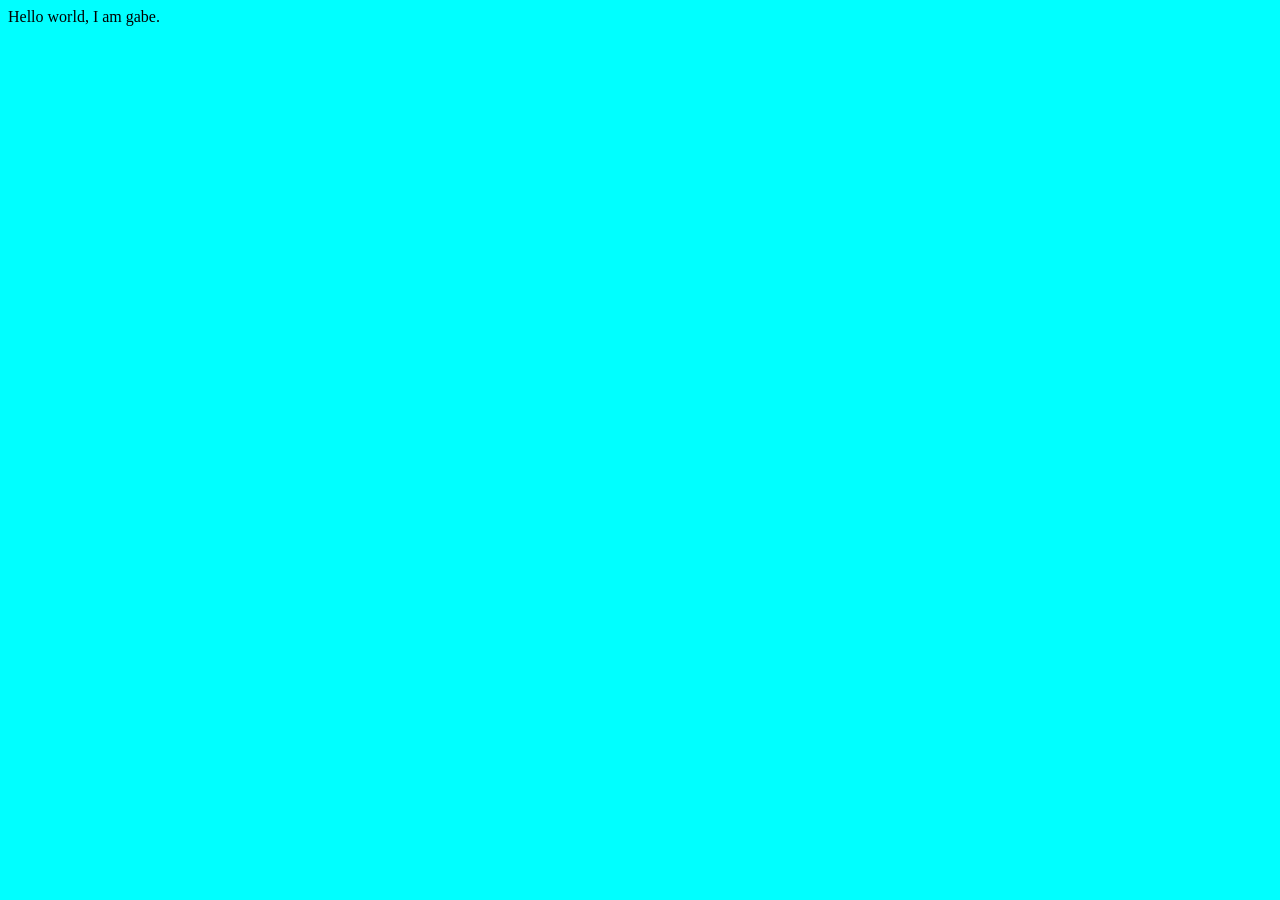
==== index.html @ 59a49204 "Add files via upload Index.html & style.css" ====
<!DOCTYPE html>
<html lang="en">
<head>
    <meta charset="UTF-8">
    <meta name="viewport" content="width=device-width, initial-scale=1.0">
    <title>ggutie51 site</title>

    <link rel="stylesheet" href="styles.css">

</head>
<body>
    Hello world, I am gabe.
</body>
</html>
---- styles.css ----
body{
    background-color: aqua ;
}
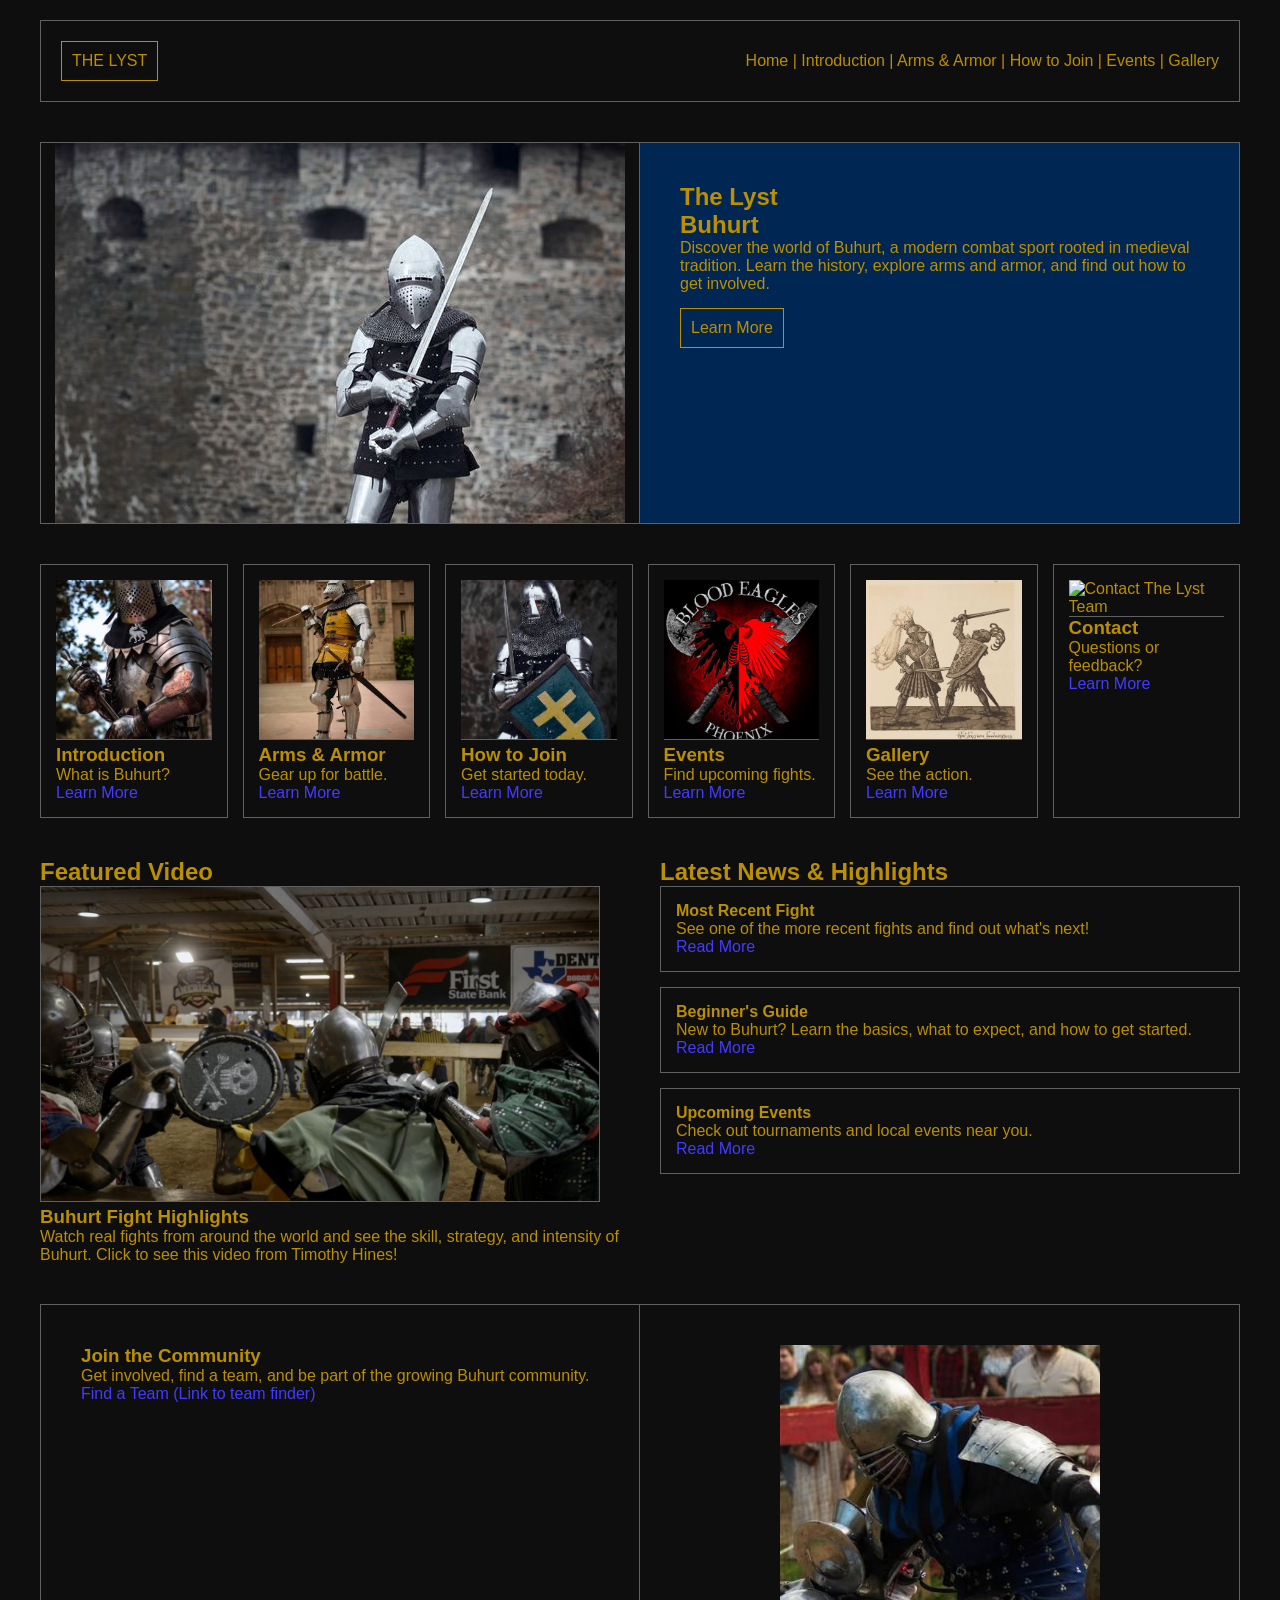
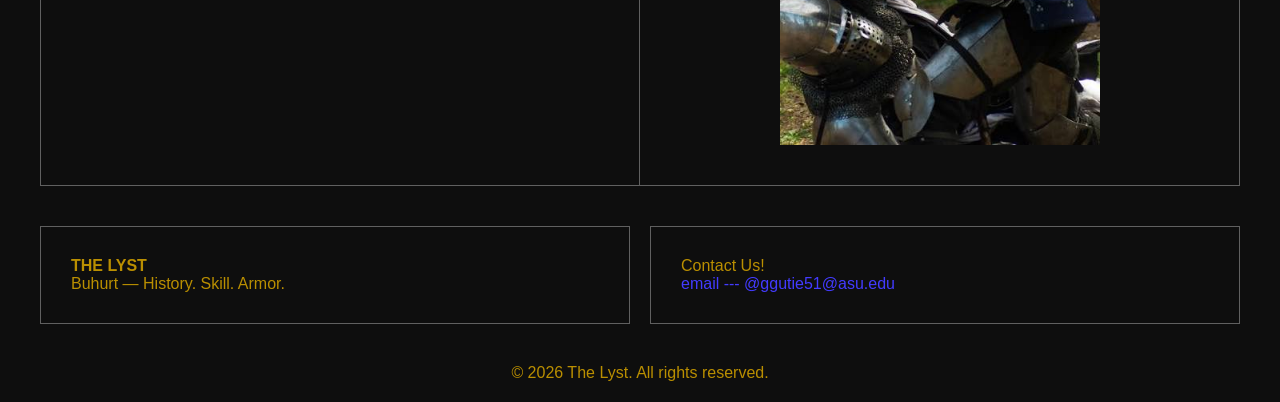
==== commit 25e47c24: "Add files via upload" ====
--- a/index.html
+++ b/index.html
@@ -3,12 +3,159 @@
 <head>
     <meta charset="UTF-8">
     <meta name="viewport" content="width=device-width, initial-scale=1.0">
-    <title>ggutie51 site</title>
-
-    <link rel="stylesheet" href="styles.css">
-
+    <title>The Lyst</title>
+    <link rel="stylesheet" href="knightly.css">
 </head>
 <body>
-    Hello world, I am gabe.
+
+    <div id="wrapper">
+        <header>
+            <div class="logo">THE LYST</div>
+            <nav>
+                <a href="#">Home</a> | 
+                <a href="#">Introduction</a> | 
+                <a href="#">Arms & Armor</a> | 
+                <a href="#">How to Join</a> | 
+                <a href="#">Events</a> | 
+                <a href="#">Gallery</a>
+            </nav>
+        </header>
+
+
+
+
+
+        <section class="hero-container">
+            <div class="hero-image">
+                <img src="HeroImage.jpg" alt="Buhurt Header">
+            </div>
+            <div class="hero-text">
+                <h1>The Lyst</h1>
+                <h2>Buhurt</h2>
+                <p>Discover the world of Buhurt, a modern combat sport rooted in medieval tradition. Learn the history, explore arms and armor, and find out how to get involved.</p>
+                <a href="#" class="btn">Learn More</a>
+            </div>
+        </section>
+
+        <section class="info-grid">
+            <div class="grid-card">
+                <img src="Knight.jpg" alt="Introduction to Buhurt Knight" class="card-img"> 
+            <!-- Simple knight image -->
+                <h3>Introduction</h3>
+                <p>What is Buhurt?</p>
+                <a href="#">Learn More</a>
+            </div>
+            <div class="grid-card">
+                <img src="Hounskull.jpg" alt="Hounskull Bascinet Armor Set" class="card-img"> 
+            <!-- Coolest armorset I can find -->
+                <h3>Arms & Armor</h3>
+                <p>Gear up for battle.</p>
+                <a href="#">Learn More</a>
+            </div>
+            <div class="grid-card">
+                <img src="KnightShield.jpg" alt="How to Join the Lyst Buhurt" class="card-img"> 
+            <!-- Handshake or Map -->
+                <h3>How to Join</h3>
+                <p>Get started today.</p>
+                <a href="#">Learn More</a>
+            </div>
+            <div class="grid-card">
+                <img src="BloodEagles.jpg" alt="Blood Eagles" class="card-img"> 
+            <!-- Event poster or calendar -->
+                <h3>Events</h3>
+                <p>Find upcoming fights.</p>
+                <a href="#">Learn More</a>
+            </div>
+            <div class="grid-card">
+                <img src="Combat.jpg" alt="Buhurt Combat" class="card-img"> 
+            <!-- Buhurt fight in action -->
+                <h3>Gallery</h3>
+                <p>See the action.</p>
+                <a href="#">Learn More</a>
+            </div>
+            <div class="grid-card">
+                <img src="messenger.jpg" alt="Contact The Lyst Team" class="card-img">
+                <h3>Contact</h3>
+                <p>Questions or feedback?</p>
+                <a href="#">Learn More</a>
+            </div>
+        </section>
+
+        <section class="split-content">
+            <div class="video-side">
+                <h2>Featured Video</h2>
+                <div class="video-placeholder">
+                    <!-- showcase a fight thumbnail -->
+                    <a href="https://www.youtube.com/watch?v=BtakkrCV9wc" target="_blank">
+                        <img src="Thumb.jpg" alt="AMCF Qualifiers 2026 Buhurt Fight Highlights" class="video-thumb">
+                    </a>
+                </div>
+                <h3>Buhurt Fight Highlights</h3>
+                <p>Watch real fights from around the world and see the skill, strategy, and intensity of Buhurt.
+                    Click to see this video from Timothy Hines!
+            </div>
+
+            
+
+
+
+            <div class="news-side">
+                <h2>Latest News & Highlights</h2>
+                <div class="news-item">
+                    <div class="news-text">
+                        <h4>Most Recent Fight</h4>
+                        <p>See one of the more recent fights and find out what's next!</p>
+                        <a href="#">Read More</a>
+                    </div>
+                </div>
+
+                <div class="news-item">
+                    <div class="news-text">
+                        <h4>Beginner's Guide</h4>
+                        <p>New to Buhurt? Learn the basics, what to expect, and how to get started.</p>
+                        <a href="#">Read More</a>
+                    </div>
+                </div>
+                <div class="news-item">
+                    <div class="news-text">
+                        <h4>Upcoming Events</h4>
+                        <p>Check out tournaments and local events near you.</p>
+                        <a href="#">Read More</a>
+                    </div>
+                </div>
+            </div>
+        </section>
+
+
+
+
+        <section class="community-block">
+            <div class="community-info">
+                <h3>Join the Community</h3>
+                <p>Get involved, find a team, and be part of the growing Buhurt community.</p>
+                <a href="#">Find a Team (Link to team finder)</a>
+            </div>
+            <div class="illustration-placeholder">
+                <img src="Takedown.jpg" alt="BuhurtFight">
+            <!-- An illustration instead could be cool to set it apart from the other images used. -->
+            </div>
+        </section>
+
+        <footer class="footer-blocks">
+            <div class="foot-card">
+                <h4>THE LYST</h4> 
+                <p>Buhurt — History. Skill. Armor.</p> 
+            </div>
+            <div class="foot-card">
+                <p>Contact Us!</p>
+                <a href="mailto:ggutie51@asu.edu">email --- @ggutie51@asu.edu</a>
+            </div>
+        </footer>
+
+        <div class="copyright">
+            &copy; 2026 The Lyst. All rights reserved.
+        </div>
+    </div>
+
 </body>
-</html>+</html>
--- a/knightly.css
+++ b/knightly.css
@@ -0,0 +1,189 @@
+:root {
+    --text: #ba8f01;
+    --background: #0e0e0e;
+    --primary: #002653;
+    --secondary: #606060;
+    --accent: #433bff;
+}
+
+* {
+    box-sizing: border-box;
+    margin: 0;
+    padding: 0;
+}
+
+body {
+    background-color: var(--background);
+    color: var(--text);
+    font-family: sans-serif;
+    padding: 20px;
+}
+
+#wrapper {
+    max-width: 1200px;
+    margin: 0 auto;
+    display: flex;
+    flex-direction: column;
+    gap: 40px;
+}
+
+a {
+    color: var(--accent);
+    text-decoration: none;
+}
+
+header {
+    display: flex;
+    justify-content: space-between;
+    align-items: center;
+    border: 1px solid var(--secondary);
+    padding: 20px;
+}
+
+.logo {
+    border: 1px solid var(--text);
+    padding: 10px;
+}
+
+header nav a {
+    color: var(--text);
+}
+
+.hero-container {
+    display: grid;
+    grid-template-columns: 1fr 1fr;
+    border: 1px solid var(--secondary);
+}
+
+.hero-image {
+    border-right: 1px solid var(--secondary);
+    min-height: 300px;
+    display: flex;
+    justify-content: center;
+    align-items: center;
+}
+
+.hero-text {
+    padding: 40px;
+    background-color: var(--primary);
+}
+
+.btn {
+    display: inline-block;
+    border: 1px solid var(--text);
+    padding: 10px;
+    margin-top: 15px;
+    color: var(--text);
+}
+
+
+.illustration-placeholder img {
+    max-width: 320px;
+    width: 100%;
+    height: auto;
+    object-fit: contain;
+}
+
+.card-img {
+    width: 100%;
+    height: 160px;
+    object-fit: cover;
+    border-bottom: 1px solid var(--secondary);
+}
+
+.info-grid {
+    display: grid;
+    grid-template-columns: repeat(6, 1fr);
+    gap: 15px;
+}
+
+.grid-card {
+    border: 1px solid var(--secondary);
+    padding: 15px;
+}
+
+.img-placeholder {
+    border: 1px solid var(--secondary);
+    height: 80px;
+    display: flex;
+    justify-content: center;
+    align-items: center;
+}
+
+.split-content {
+    display: grid;
+    grid-template-columns: 1fr 1fr;
+    gap: 40px;
+}
+
+.video-thumb {
+    width: 100%;
+    max-width: 560px;
+    height: auto;
+    object-fit: cover;
+    border: 1px solid var(--secondary);
+}
+
+
+.news-item {
+    display: flex;
+    gap: 15px;
+    border: 1px solid var(--secondary);
+    padding: 15px;
+    margin-bottom: 15px;
+}
+
+.side-img {
+    border: 1px solid var(--secondary);
+    width: 100px;
+    height: 80px;
+    display: flex;
+    justify-content: center;
+    align-items: center;
+}
+
+.community-block {
+    display: grid;
+    grid-template-columns: 1fr 1fr;
+    border: 1px solid var(--secondary);
+}
+
+.community-info {
+    padding: 40px;
+    border-right: 1px solid var(--secondary);
+}
+
+.illustration-placeholder {
+    display: flex;
+    justify-content: center;
+    align-items: center;
+    padding: 40px;
+}
+
+.footer-blocks {
+    display: grid;
+    grid-template-columns: 1fr 1fr;
+    gap: 20px;
+}
+
+.foot-card {
+    border: 1px solid var(--secondary);
+    padding: 30px;
+}
+
+.copyright {
+    text-align: center;
+}
+
+@media (max-width: 768px) {
+    .hero-container, .split-content, .community-block, .footer-blocks {
+        grid-template-columns: 1fr;
+    }
+    .info-grid {
+        grid-template-columns: repeat(2, 1fr);
+    }
+    .hero-image, .community-info {
+        border-right: none;
+        border-bottom: 1px solid var(--secondary);
+    }
+}
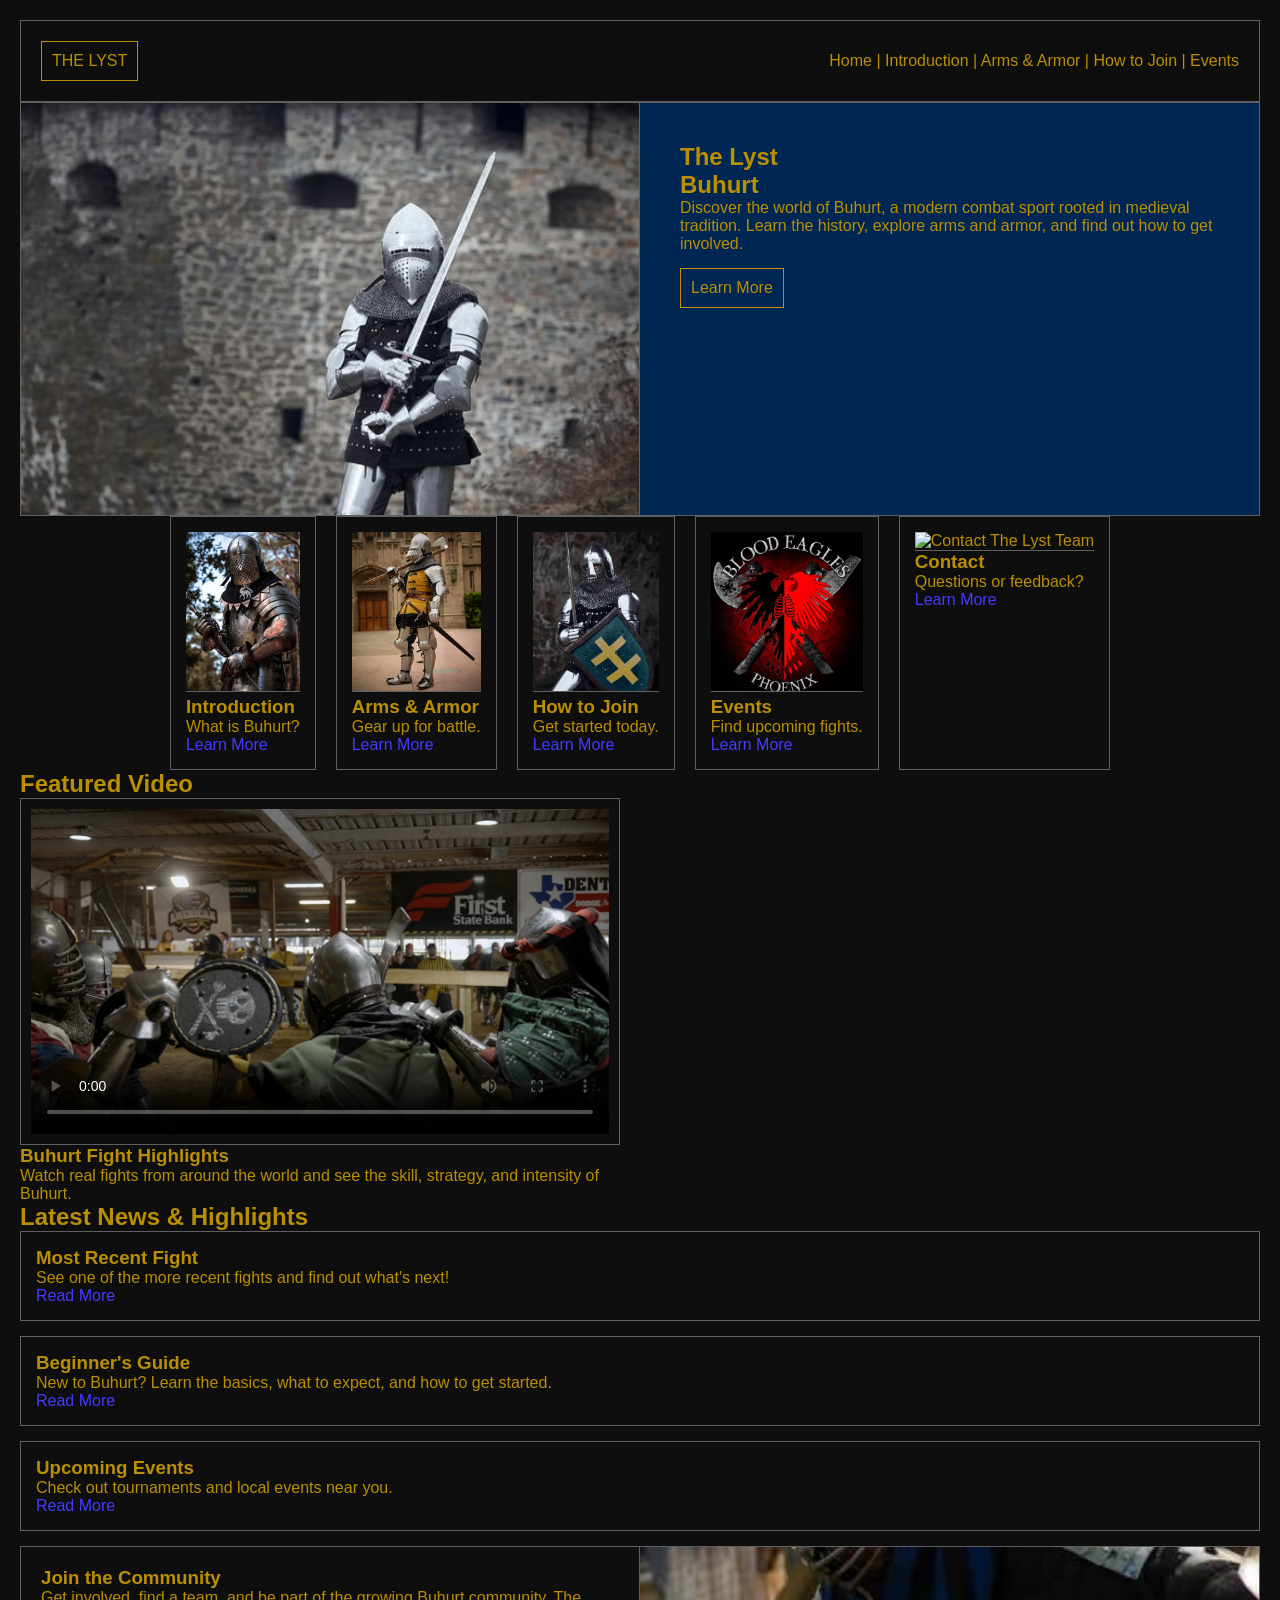
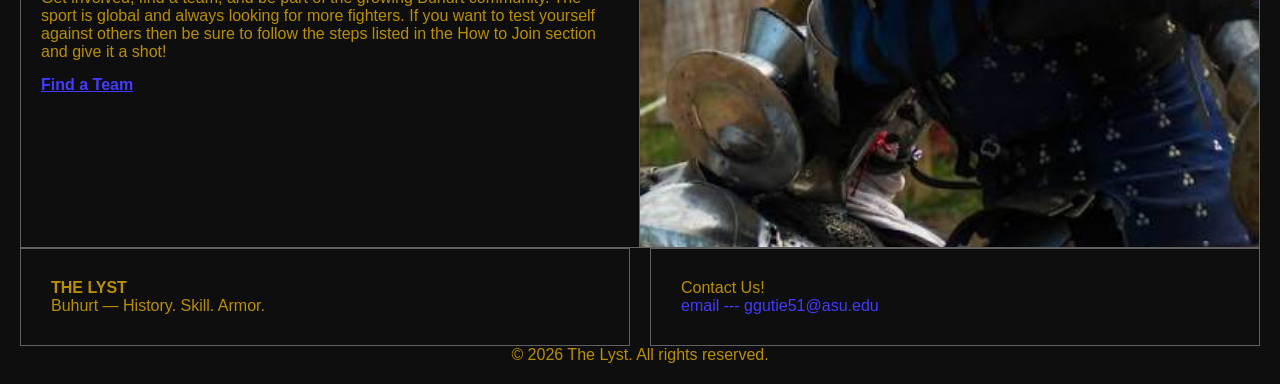
==== commit 57df06b7: "Add files via upload" ====
--- a/index.html
+++ b/index.html
@@ -11,144 +11,134 @@
     <div id="wrapper">
         <header>
             <div class="logo">THE LYST</div>
+
             <nav>
-                <a href="#">Home</a> | 
-                <a href="#">Introduction</a> | 
-                <a href="#">Arms & Armor</a> | 
-                <a href="#">How to Join</a> | 
-                <a href="#">Events</a> | 
-                <a href="#">Gallery</a>
+                <a href="index.html">Home</a> |
+                <a href="introduction.html">Introduction</a> |
+                <a href="Arms&Armor.html">Arms & Armor</a> |
+                <a href="how-to-join.html">How to Join</a> |
+                <a href="events.html">Events</a> 
             </nav>
         </header>
 
-
-
-
-
-        <section class="hero-container">
-            <div class="hero-image">
-                <img src="HeroImage.jpg" alt="Buhurt Header">
+        <section class="main-banner">
+            <div class="banner-img">
+                <img src="HeroImage.jpg" alt="Buhurt Header" style="width: 100%; height: auto; object-fit: cover;">
             </div>
-            <div class="hero-text">
+            <div class="banner-text">
                 <h1>The Lyst</h1>
                 <h2>Buhurt</h2>
                 <p>Discover the world of Buhurt, a modern combat sport rooted in medieval tradition. Learn the history, explore arms and armor, and find out how to get involved.</p>
-                <a href="#" class="btn">Learn More</a>
+                <a href="introduction.html" class="action-btn">Learn More</a>
             </div>
         </section>
 
-        <section class="info-grid">
-            <div class="grid-card">
-                <img src="Knight.jpg" alt="Introduction to Buhurt Knight" class="card-img"> 
-            <!-- Simple knight image -->
-                <h3>Introduction</h3>
-                <p>What is Buhurt?</p>
-                <a href="#">Learn More</a>
-            </div>
-            <div class="grid-card">
-                <img src="Hounskull.jpg" alt="Hounskull Bascinet Armor Set" class="card-img"> 
-            <!-- Coolest armorset I can find -->
-                <h3>Arms & Armor</h3>
-                <p>Gear up for battle.</p>
-                <a href="#">Learn More</a>
-            </div>
-            <div class="grid-card">
-                <img src="KnightShield.jpg" alt="How to Join the Lyst Buhurt" class="card-img"> 
-            <!-- Handshake or Map -->
-                <h3>How to Join</h3>
-                <p>Get started today.</p>
-                <a href="#">Learn More</a>
-            </div>
-            <div class="grid-card">
-                <img src="BloodEagles.jpg" alt="Blood Eagles" class="card-img"> 
-            <!-- Event poster or calendar -->
-                <h3>Events</h3>
-                <p>Find upcoming fights.</p>
-                <a href="#">Learn More</a>
-            </div>
-            <div class="grid-card">
-                <img src="Combat.jpg" alt="Buhurt Combat" class="card-img"> 
-            <!-- Buhurt fight in action -->
-                <h3>Gallery</h3>
-                <p>See the action.</p>
-                <a href="#">Learn More</a>
-            </div>
-            <div class="grid-card">
-                <img src="messenger.jpg" alt="Contact The Lyst Team" class="card-img">
-                <h3>Contact</h3>
-                <p>Questions or feedback?</p>
-                <a href="#">Learn More</a>
-            </div>
-        </section>
+        <!--Center my four tiles -->
+<section class="content-grid" style="display: flex; justify-content: center; flex-wrap: wrap; gap: 20px;">
 
-        <section class="split-content">
-            <div class="video-side">
-                <h2>Featured Video</h2>
-                <div class="video-placeholder">
-                    <!-- showcase a fight thumbnail -->
-                    <a href="https://www.youtube.com/watch?v=BtakkrCV9wc" target="_blank">
-                        <img src="Thumb.jpg" alt="AMCF Qualifiers 2026 Buhurt Fight Highlights" class="video-thumb">
-                    </a>
-                </div>
-                <h3>Buhurt Fight Highlights</h3>
-                <p>Watch real fights from around the world and see the skill, strategy, and intensity of Buhurt.
-                    Click to see this video from Timothy Hines!
-            </div>
+    <div class="item-card">
+        <img src="Knight.jpg" alt="Introduction to Buhurt Knight" class="card-img">
+        <h3>Introduction</h3>
+        <p>What is Buhurt?</p>
+        <a href="introduction.html">Learn More</a>
+    </div>
 
-            
+    
+    <div class="item-card">
+        <img src="Hounskull.jpg" alt="Hounskull Bascinet Armor Set" class="card-img">
+        <h3>Arms & Armor</h3>
+        <p>Gear up for battle.</p>
+        <a href="Arms&Armor.html">Learn More</a>
+    </div>
 
 
+    <div class="item-card">
+        <img src="KnightShield.jpg" alt="How to Join the Lyst Buhurt" class="card-img">
+        <h3>How to Join</h3>
+        <p>Get started today.</p>
+        <a href="how-to-join.html">Learn More</a>
+    </div>
+
+
+    <div class="item-card">
+        <img src="BloodEagles.jpg" alt="Blood Eagles" class="card-img">
+        <h3>Events</h3>
+        <p>Find upcoming fights.</p>
+        <a href="events.html">Learn More</a>
+    </div>
+
+
+    <div class="item-card">
+        <img src="messenger.jpg" alt="Contact The Lyst Team" class="card-img">
+        <h3>Contact</h3>
+        <p>Questions or feedback?</p>
+        <a href="contact.html">Learn More</a>
+    </div>
+
+</section>
+
+      <section class="split-box">
+    <div class="video-side">
+        <h2>Featured Video</h2>
+        <div class="box-placeholder" style="height: auto; padding: 10px;">
+            <video controls poster="Thumb.jpg" class"media-element" style="width: 100%; height: auto;">
+                <source src="KnightVid.mp4" type="video/mp4">
+                Your browser does not support the video tag.
+            </video>
+        </div>
+        <h3>Buhurt Fight Highlights</h3>
+        <p>Watch real fights from around the world and see the skill, strategy, and intensity of Buhurt.</p>
+    </div>
+</section>
 
             <div class="news-side">
                 <h2>Latest News & Highlights</h2>
-                <div class="news-item">
+                <div class="list-entry">
                     <div class="news-text">
-                        <h4>Most Recent Fight</h4>
+                        <h3>Most Recent Fight</h3>
                         <p>See one of the more recent fights and find out what's next!</p>
-                        <a href="#">Read More</a>
+                        <a href="events.html">Read More</a>
                     </div>
                 </div>
 
-                <div class="news-item">
+                <div class="list-entry">
                     <div class="news-text">
-                        <h4>Beginner's Guide</h4>
+                        <h3>Beginner's Guide</h3>
                         <p>New to Buhurt? Learn the basics, what to expect, and how to get started.</p>
-                        <a href="#">Read More</a>
+                        <a href="introduction.html">Read More</a>
                     </div>
                 </div>
-                <div class="news-item">
+
+                <div class="list-entry">
                     <div class="news-text">
-                        <h4>Upcoming Events</h4>
+                        <h3>Upcoming Events</h3>
                         <p>Check out tournaments and local events near you.</p>
-                        <a href="#">Read More</a>
+                        <a href="events.html">Read More</a>
                     </div>
                 </div>
             </div>
         </section>
 
+                <section class="feature-section">
 
-
-
-        <section class="community-block">
-            <div class="community-info">
+                    <div class="feature-info" style="padding: 20px;">
                 <h3>Join the Community</h3>
-                <p>Get involved, find a team, and be part of the growing Buhurt community.</p>
-                <a href="#">Find a Team (Link to team finder)</a>
+                <p>Get involved, find a team, and be part of the growing Buhurt community. The sport is global and always looking for more fighters. If you want to test yourself against others then be sure to follow the steps listed in the How to Join section and give it a shot!</p>
+                <a href="https://medievalcombat-usa.com" target="_blank" style="display: inline-block; margin-top: 15px; font-weight: bold; text-decoration: underline;">Find a Team</a>
             </div>
-            <div class="illustration-placeholder">
-                <img src="Takedown.jpg" alt="BuhurtFight">
-            <!-- An illustration instead could be cool to set it apart from the other images used. -->
+            <div class="display-box" style="padding: 0; display: flex; align-items: center; justify-content: center; overflow: hidden;">
+                <img src="Takedown.jpg" alt="Buhurt Takedown Fight Action" style="width: 100%; max-width: 100%; max-height: 300px; object-fit: cover; display: block;">
             </div>
         </section>
 
-        <footer class="footer-blocks">
-            <div class="foot-card">
-                <h4>THE LYST</h4> 
-                <p>Buhurt — History. Skill. Armor.</p> 
+        <footer class="footer-grid">
+            <div class="footer-card">
+                <h4>THE LYST</h4>
+                <p>Buhurt — History. Skill. Armor.</p>
             </div>
-            <div class="foot-card">
+            <div class="footer-card">
                 <p>Contact Us!</p>
-                <a href="mailto:ggutie51@asu.edu">email --- @ggutie51@asu.edu</a>
+                <a href="contact.html">email --- ggutie51@asu.edu</a>
             </div>
         </footer>
 
@@ -158,4 +148,4 @@
     </div>
 
 </body>
-</html>
+</html>
--- a/knightly.css
+++ b/knightly.css
@@ -1,9 +1,9 @@
 :root {
-    --text: #ba8f01;
-    --background: #0e0e0e;
-    --primary: #002653;
-    --secondary: #606060;
-    --accent: #433bff;
+    --text-color: #ba8f01;
+    --bg-color: #0e0e0e;
+    --main-color: #002653;
+    --border-color: #606060;
+    --link-color: #433bff;
 }
 
 * {
@@ -12,14 +12,16 @@
     padding: 0;
 }
 
+/*Redoin names etc to make it a simpler to read css for myself compared to last submission*/
+
 body {
-    background-color: var(--background);
-    color: var(--text);
+    background-color: var(--bg-color);
+    color: var(--text-color);
     font-family: sans-serif;
     padding: 20px;
 }
 
-#wrapper {
+.container {
     max-width: 1200px;
     margin: 0 auto;
     display: flex;
@@ -28,7 +30,7 @@
 }
 
 a {
-    color: var(--accent);
+    color: var(--link-color);
     text-decoration: none;
 }
 
@@ -36,48 +38,47 @@
     display: flex;
     justify-content: space-between;
     align-items: center;
-    border: 1px solid var(--secondary);
+    border: 1px solid var(--border-color);
     padding: 20px;
 }
 
 .logo {
-    border: 1px solid var(--text);
+    border: 1px solid var(--text-color);
     padding: 10px;
 }
 
 header nav a {
-    color: var(--text);
+    color: var(--text-color);
 }
 
-.hero-container {
+.main-banner {
     display: grid;
     grid-template-columns: 1fr 1fr;
-    border: 1px solid var(--secondary);
+    border: 1px solid var(--border-color);
 }
 
-.hero-image {
-    border-right: 1px solid var(--secondary);
+.banner-img {
+    border-right: 1px solid var(--border-color);
     min-height: 300px;
     display: flex;
     justify-content: center;
     align-items: center;
 }
 
-.hero-text {
+.banner-text {
     padding: 40px;
-    background-color: var(--primary);
+    background-color: var(--main-color);
 }
 
-.btn {
+.action-btn {
     display: inline-block;
-    border: 1px solid var(--text);
+    border: 1px solid var(--text-color);
     padding: 10px;
     margin-top: 15px;
-    color: var(--text);
+    color: var(--text-color);
 }
 
-
-.illustration-placeholder img {
+.display-box img {
     max-width: 320px;
     width: 100%;
     height: auto;
@@ -88,53 +89,53 @@
     width: 100%;
     height: 160px;
     object-fit: cover;
-    border-bottom: 1px solid var(--secondary);
+    border-bottom: 1px solid var(--border-color);
 }
 
-.info-grid {
+.content-grid {
     display: grid;
     grid-template-columns: repeat(6, 1fr);
     gap: 15px;
 }
 
-.grid-card {
-    border: 1px solid var(--secondary);
+.item-card {
+    border: 1px solid var(--border-color);
     padding: 15px;
 }
 
-.img-placeholder {
-    border: 1px solid var(--secondary);
+/* Delete the placeholder images and stuff later*/
+.box-placeholder {
+    border: 1px solid var(--border-color);
     height: 80px;
     display: flex;
     justify-content: center;
     align-items: center;
 }
 
-.split-content {
+.split-box {
     display: grid;
     grid-template-columns: 1fr 1fr;
     gap: 40px;
 }
 
-.video-thumb {
+.media-element {
     width: 100%;
     max-width: 560px;
     height: auto;
     object-fit: cover;
-    border: 1px solid var(--secondary);
+    border: 1px solid var(--border-color);
 }
 
-
-.news-item {
+.list-entry {
     display: flex;
     gap: 15px;
-    border: 1px solid var(--secondary);
+    border: 1px solid var(--border-color);
     padding: 15px;
     margin-bottom: 15px;
 }
 
-.side-img {
-    border: 1px solid var(--secondary);
+.side-box {
+    border: 1px solid var(--border-color);
     width: 100px;
     height: 80px;
     display: flex;
@@ -142,32 +143,32 @@
     align-items: center;
 }
 
-.community-block {
+.feature-section {
     display: grid;
     grid-template-columns: 1fr 1fr;
-    border: 1px solid var(--secondary);
+    border: 1px solid var(--border-color);
 }
 
-.community-info {
+.feature-info {
     padding: 40px;
-    border-right: 1px solid var(--secondary);
+    border-right: 1px solid var(--border-color);
 }
 
-.illustration-placeholder {
+.display-box {
     display: flex;
     justify-content: center;
     align-items: center;
     padding: 40px;
 }
 
-.footer-blocks {
+.footer-grid {
     display: grid;
     grid-template-columns: 1fr 1fr;
     gap: 20px;
 }
 
-.foot-card {
-    border: 1px solid var(--secondary);
+.footer-card {
+    border: 1px solid var(--border-color);
     padding: 30px;
 }
 
@@ -175,15 +176,15 @@
     text-align: center;
 }
 
-@media (max-width: 768px) {
-    .hero-container, .split-content, .community-block, .footer-blocks {
+@media (maximum-width: 768px) {
+    .main-banner, .split-box, .feature-section, .footer-grid {
         grid-template-columns: 1fr;
     }
-    .info-grid {
+    .content-grid {
         grid-template-columns: repeat(2, 1fr);
     }
-    .hero-image, .community-info {
+    .banner-img, .feature-info {
         border-right: none;
-        border-bottom: 1px solid var(--secondary);
+        border-bottom: 1px solid var(--border-color);
     }
-}
+}
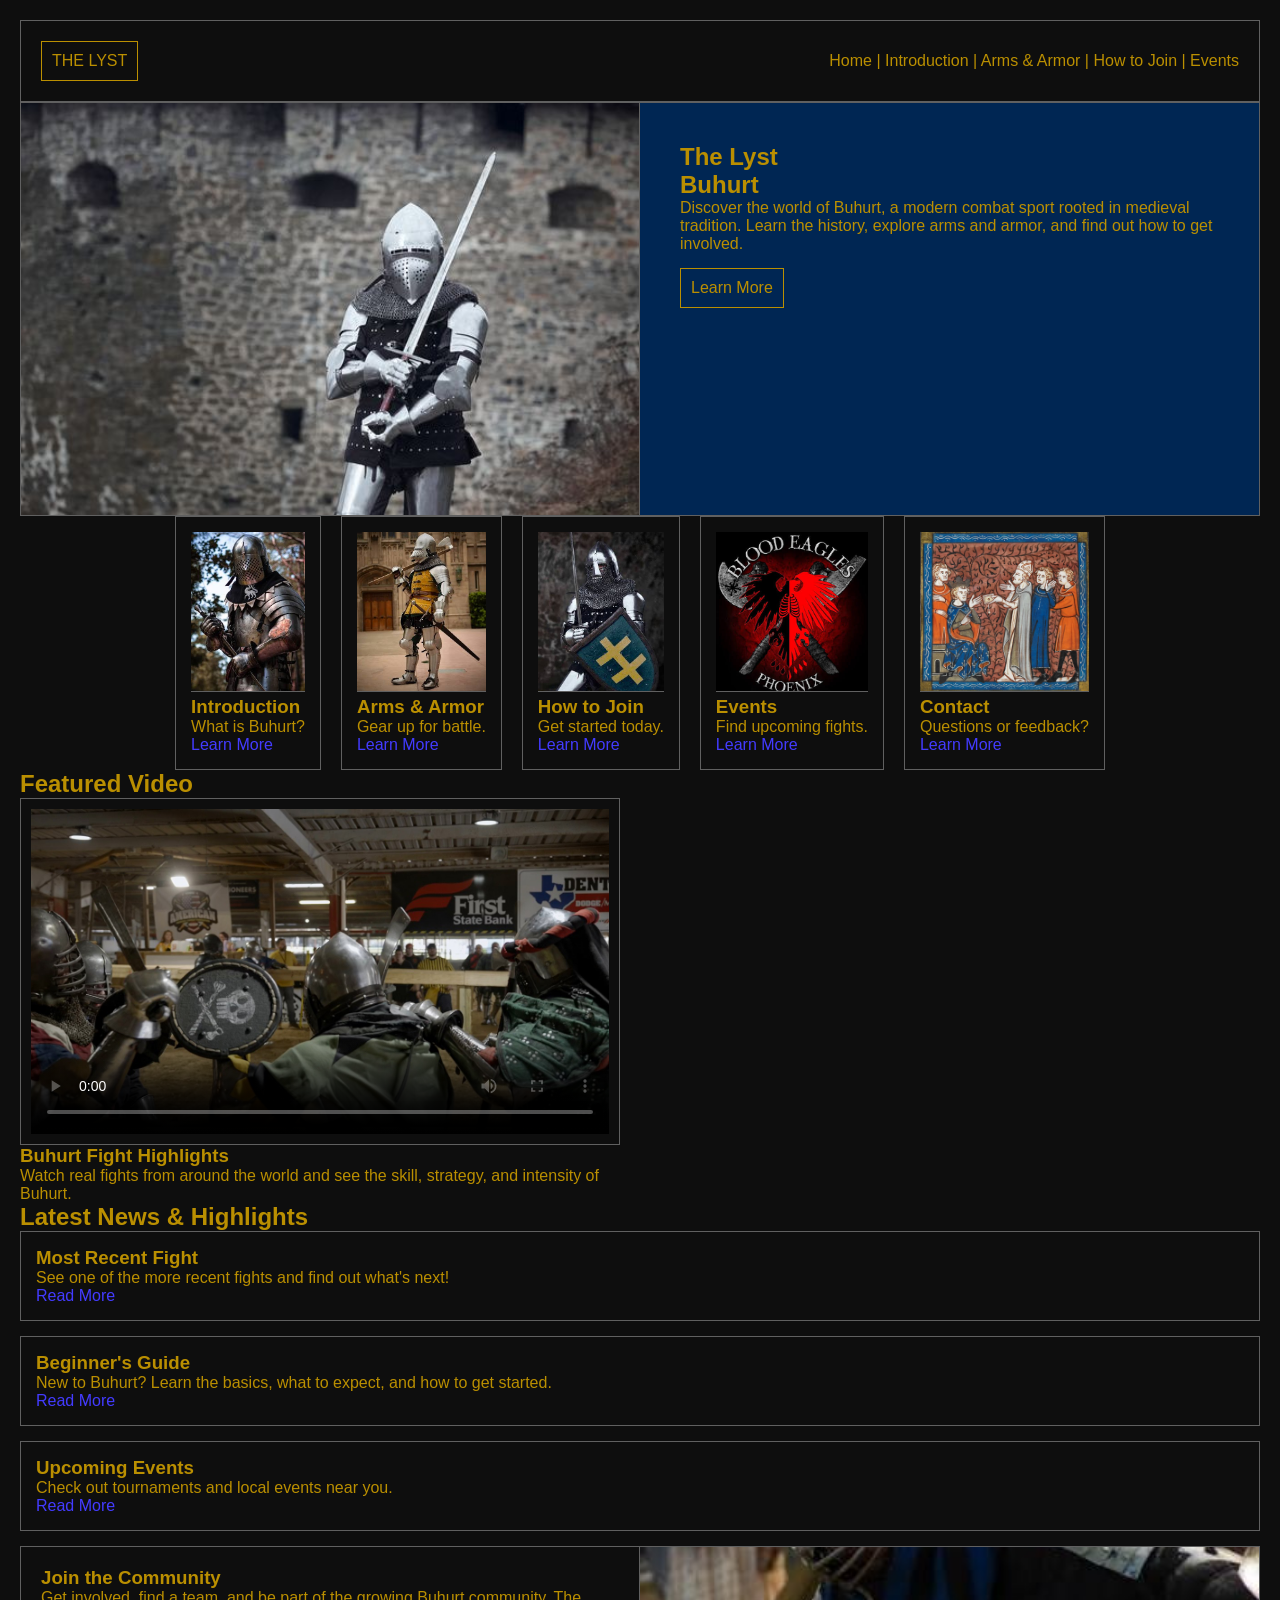
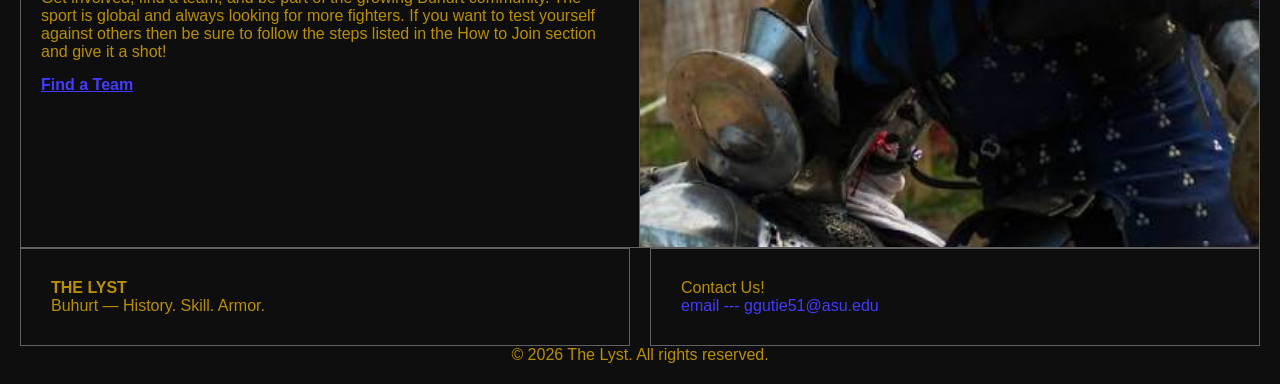
==== commit dd2df9dd: "Add files via upload" ====
--- a/index.html
+++ b/index.html
@@ -69,7 +69,7 @@
 
 
     <div class="item-card">
-        <img src="messenger.jpg" alt="Contact The Lyst Team" class="card-img">
+        <img src="Messenger.jpg" alt="Contact The Lyst Team" class="card-img">
         <h3>Contact</h3>
         <p>Questions or feedback?</p>
         <a href="contact.html">Learn More</a>
